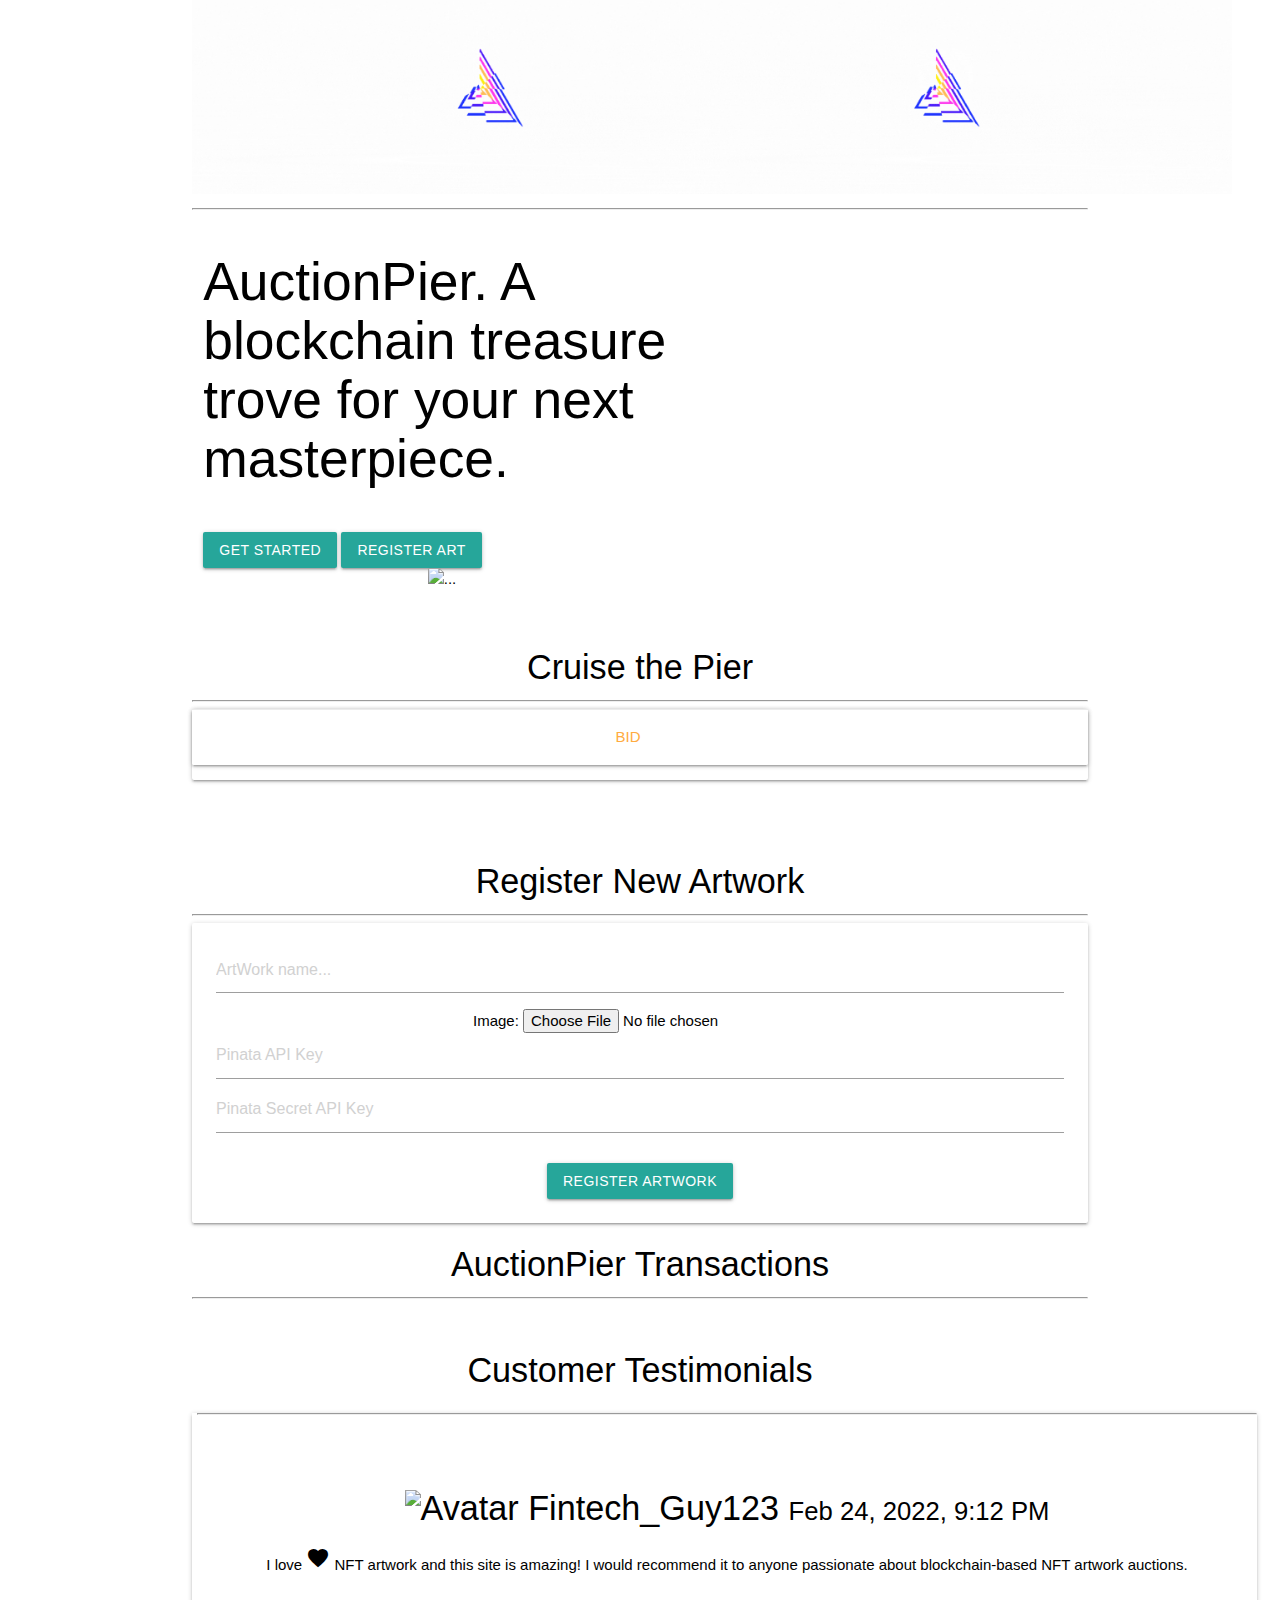
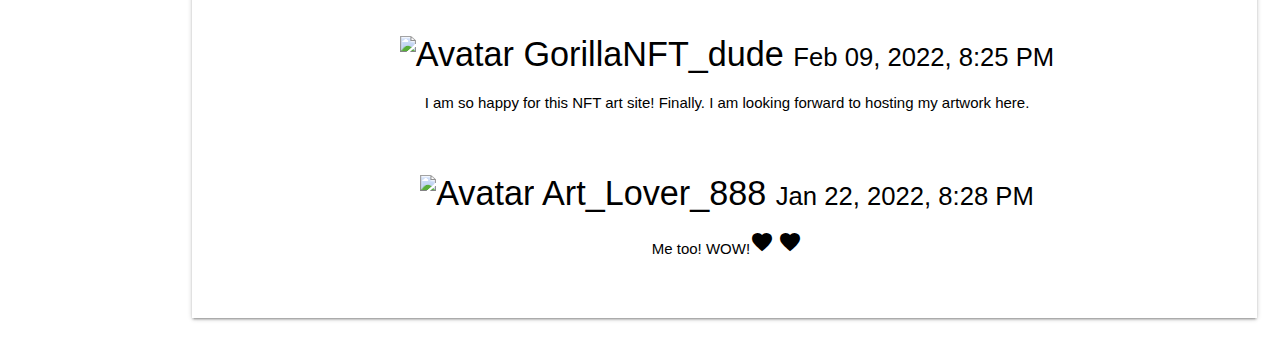
==== docs/index.html @ e88fafc7 "Light Mode Implemented docs folder" ====
<!DOCTYPE html>
<html>

<head>
  <meta charset="UTF-8">
  <!--Let browser know website is optimized for mobile-->
  <meta name="viewport" content="width=device-width, initial-scale=1.0"/>
  <title>NFT Artwork Auction</title>
  <!-- Compiled and minified Materialize CSS -->
  <link rel="stylesheet" href="https://cdnjs.cloudflare.com/ajax/libs/materialize/1.0.0/css/materialize.min.css" integrity="sha256-OweaP/Ic6rsV+lysfyS4h+LM6sRwuO3euTYfr6M124g=" crossorigin="anonymous" />
  <!-- FontAwesome icons -->
  <link href="https://stackpath.bootstrapcdn.com/font-awesome/4.7.0/css/font-awesome.min.css" rel="stylesheet" integrity="sha384-wvfXpqpZZVQGK6TAh5PVlGOfQNHSoD2xbE+QkPxCAFlNEevoEH3Sl0sibVcOQVnN" crossorigin="anonymous">
  <link href="Stylesheet1.css" rel="stylesheet" type="text/css">
  <link rel="stylesheet" href="https://fonts.googleapis.com/icon?family=Material+Icons">
</head>

<body class="white lighten-6">

  <div class="container" style="text-align: center">

     
    
    <img src="./images/logofeb16v2.gif" alt="Artwork banner for website" width="1040" height="auto"  >
    <hr>
    <div class="row">
      <div class="col" height="300" width="300" style="
      width: 500px; text-align:left;
  ">
       
       <h2>AuctionPier. A blockchain treasure trove for your next masterpiece.</h2>
        <br>
       <div><button type="button" class="btn btn-primary">Get Started</button>
        <button type="button" class="btn btn-light">Register Art</button>
      </div>
       
        
      </div>
      <div class="col " style="
      width: 500px;">
        

          <img src="./images/image6.png" width="450" height="461" class=" " alt="..."> 
        
          
        
       
      </div>
      
    </div>
    <div class="section first-section">
      
       
         
    
 <!--    <p class="fontgruppo card-content  ">Welcome to AuctionPier. Let our blockchain platform host your next masterpiece. 
    </p> -->
    <!-- <div id="artreel" class="col s12 m6"> -->
 <!--    <div> 

      <img src="./images/image6.png" width="300" height="311" class=" " alt="..."> 
      <img src="./images/image2.png" width="300" height="311" class="   " alt="...">  
      <img src="./images/image3.png" width="300" height="311" class="    " alt="...">
      
    
  </div> -->

  <!-- <div>
    <img src="./images/Mo1.gif" alt="Artwork banner for website"  width="1040" height="611"  >

  </div> -->

  <div class="black-text">
    <h4 >Cruise the Pier</h4>
    <hr>
  </div>

  <div id="dapp-tokens" class="card row">
    <div class="card">
      <div class="card-image">
        <img id="dapp-image" src="">
        <span id="dapp-name" class="card-title">Artwork Name</span>
      </div>
      <div class="card-action">
        <a id="dapp-bid" href="#">Bid</a>
      </div>
    </div>
  </div>
   <br> <br>
   <div class="black-text dapp-admin">
    <h4 >Register New Artwork </h4>
    <hr>
  </div>
    <div class="col s12 m6 dapp-admin">
      <div class=" card white lighten-6 black-text">
        <div class="card-content black-text">
         
          <span class="card-title"><input id="dapp-register-name" placeholder="ArtWork name..." /></span>
          <p>Image: <input id="dapp-copyright-image" type="file" /></p>

          <p><input id="dapp-pinata-api-key" placeholder="Pinata API Key"/></p>
          <p><input id="dapp-pinata-secret-api-key" placeholder="Pinata Secret API Key" type="password" /></p>
                     <br/>
                     <a class="btn btn-primary" id="dapp-register" href="#" onclick="dApp.registerArt()">Register Artwork</a>
        </div>
        
        <div  >
         
        </div>
      </div>
    </div>

    <div class="black-text">
      <h4 >AuctionPier Transactions</h4>
      <hr>
    </div>

    <div id="dapp-auc-details" class="card col s12 m6">
   
      </div>
    </div>

    <div class="black-text">
      <h4 >Customer Testimonials</h4>
       
    </div>
    <div class="card  card2" style="width: 71rem;">
       
      <div class="card-body white lighten-6 black-text">
        <h5 class="card-title text-center">  </h5>
        <div class="col-sm-9 black-text float-left text-left customercomments">
           
          
           
          <div  >
            <h4 class="centertext text-center" ></h4>
            
          </div>
          <hr>
            
          <br><br>
            
            <div class="row">
              
              <div class="col-sm-10">
                <div class="customercomments">
                  
                </div> <h4><img src="./images/eth_logo.png"    alt="Avatar"> Fintech_Guy123 <small>Feb 24, 2022, 9:12 PM</small></h4>
                <p>I love <i class="material-icons">favorite</i> NFT artwork and this site is amazing! I would recommend it to anyone passionate about blockchain-based NFT artwork auctions.</p>
                <br>
              </div>
              <div class="col-sm-2 text-center">
                
              </div>
              <div class="col-sm-10">
                <h4> <img src="./images/eth_logo.png"    alt="Avatar"> GorillaNFT_dude <small>Feb 09, 2022, 8:25 PM</small></h4>
                <p>I am so happy for this NFT art site! Finally. I am looking forward to hosting my artwork here.</p>
                <br>
                 
                <div class="row">
                  <div class="col-sm-2 text-center">
                    
                  </div>
                  <div class="col-xs-10">
                    <h4><img src="./images/eth_logo.png"    alt="Avatar"> Art_Lover_888 <small>Jan 22, 2022, 8:28 PM</small></h4>
                    <p>Me too! WOW!<i class="material-icons">favorite</i> <i class="material-icons">favorite</i></p>
                    <br>
                  </div>
                </div>
              </div>
            </div>
          </div>
        </div>


         
      </div>
       
      
    </div>
 
    
        
    </div>

  </div>

 
  <!-- JQuery 3.4.1 slim minified -->
  <script src="https://code.jquery.com/jquery-3.4.1.slim.min.js" integrity="sha256-pasqAKBDmFT4eHoN2ndd6lN370kFiGUFyTiUHWhU7k8=" crossorigin="anonymous"></script>
  <!-- Compiled and minified JavaScript for Materialize CSS -->
  <script src="https://cdnjs.cloudflare.com/ajax/libs/materialize/1.0.0/js/materialize.min.js" integrity="sha256-U/cHDMTIHCeMcvehBv1xQ052bPSbJtbuiw4QA9cTKz0=" crossorigin="anonymous"></script>
  <!-- Web3.js -->
  <script src="https://cdn.jsdelivr.net/npm/web3@1.2.5-rc.0/dist/web3.min.js" integrity="sha256-ZjUHyLZZWkQPbWfRjTSmGtfcTSOermVT6f/CvJW2RY4=" crossorigin="anonymous"></script>
  <!-- dApp JavaScript -->
  <script src="dapp.js"></script>

</body>
</html>
---- docs/Stylesheet1.css ----
body {
    color: rgb(0, 0, 0);
  }
  
  h1 {
    color: green;
  }

  .imgborder {
    border: 5px solid rgba(95, 14, 105, 0.932);
  }

  .customercomments {
    padding-left: 5px;
  }

  .fontgruppo {
    font-family:'Trebuchet MS';font-size: 22px;
   }
  
   .card2 {
    margin: 0 auto; /* Added */
    float: none; /* Added */
    margin-bottom: 10px; /* Added */
}

.centertext {

  text-align: center;
  
  }

  .resizeimg {
    width: 300px;
    height: 300px;
  }

  .cardsize
  {
    width: 30rem;
    height: 50rem;
  }
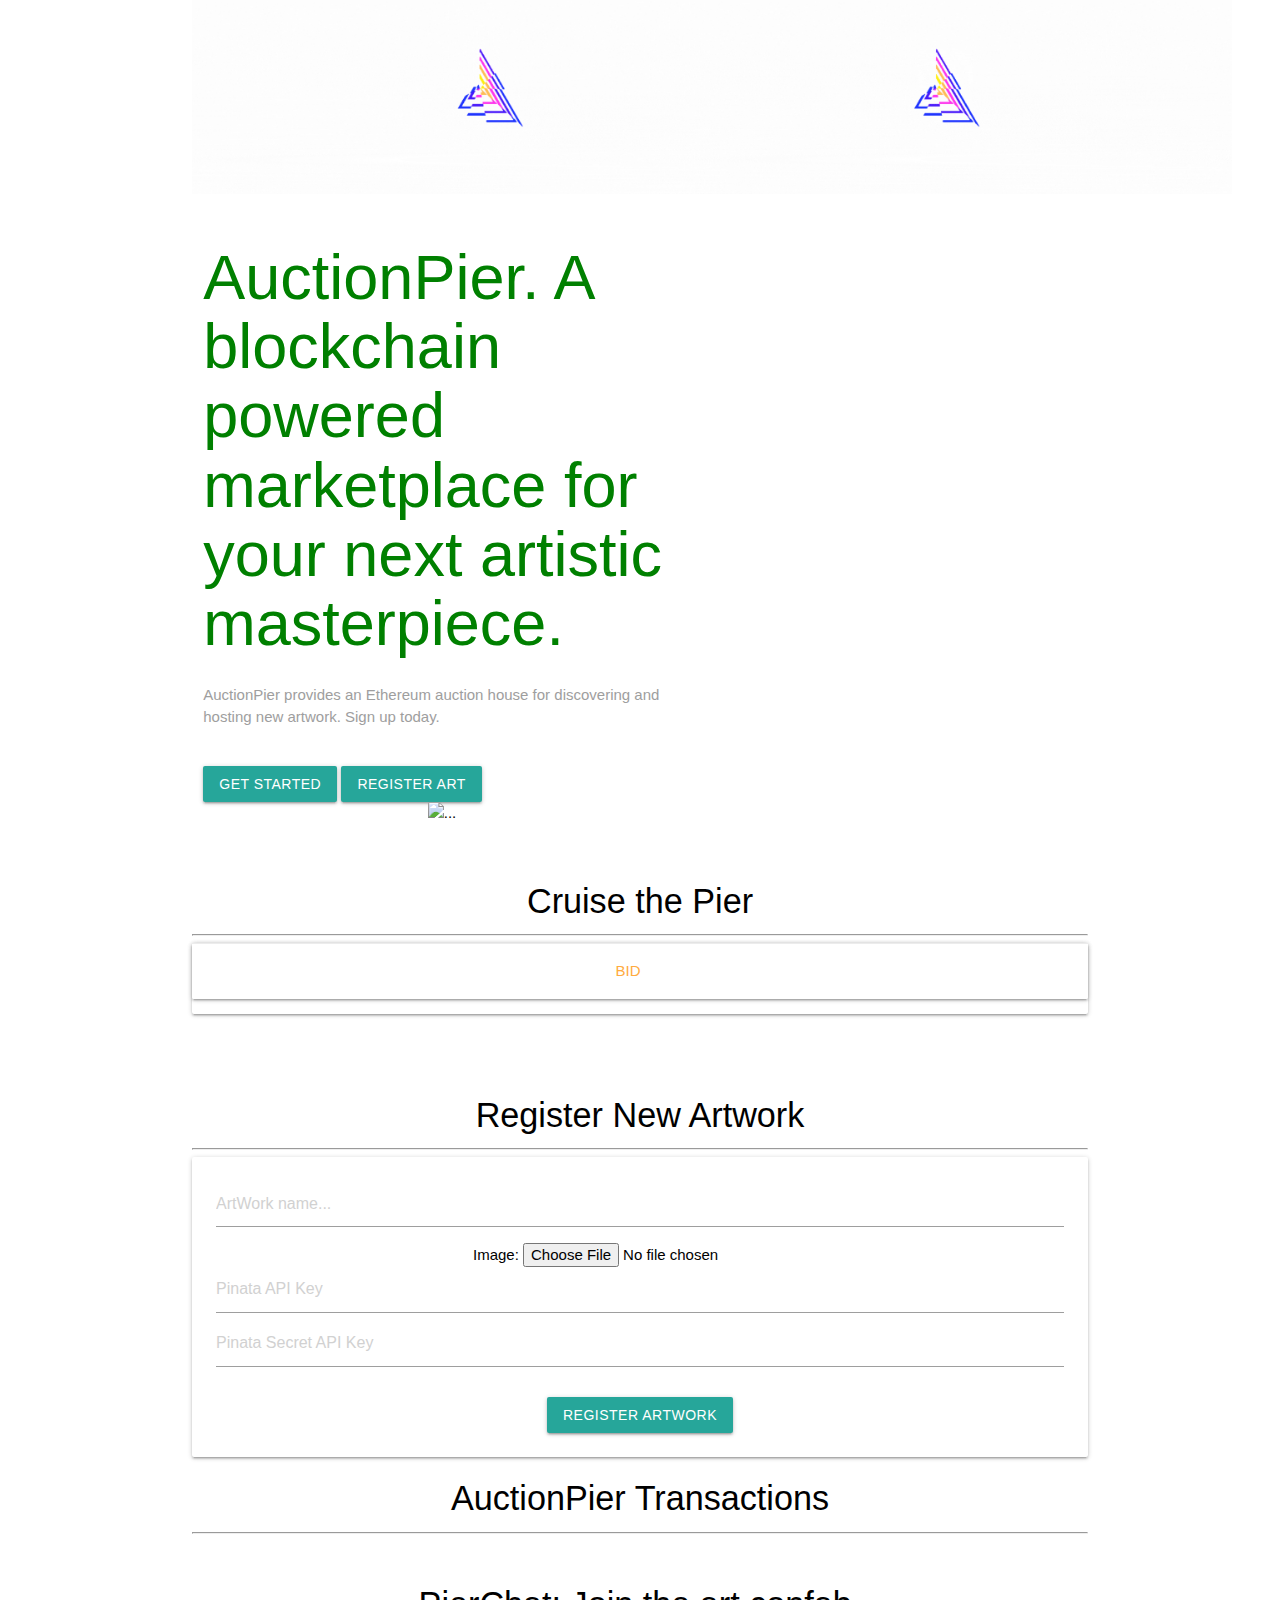
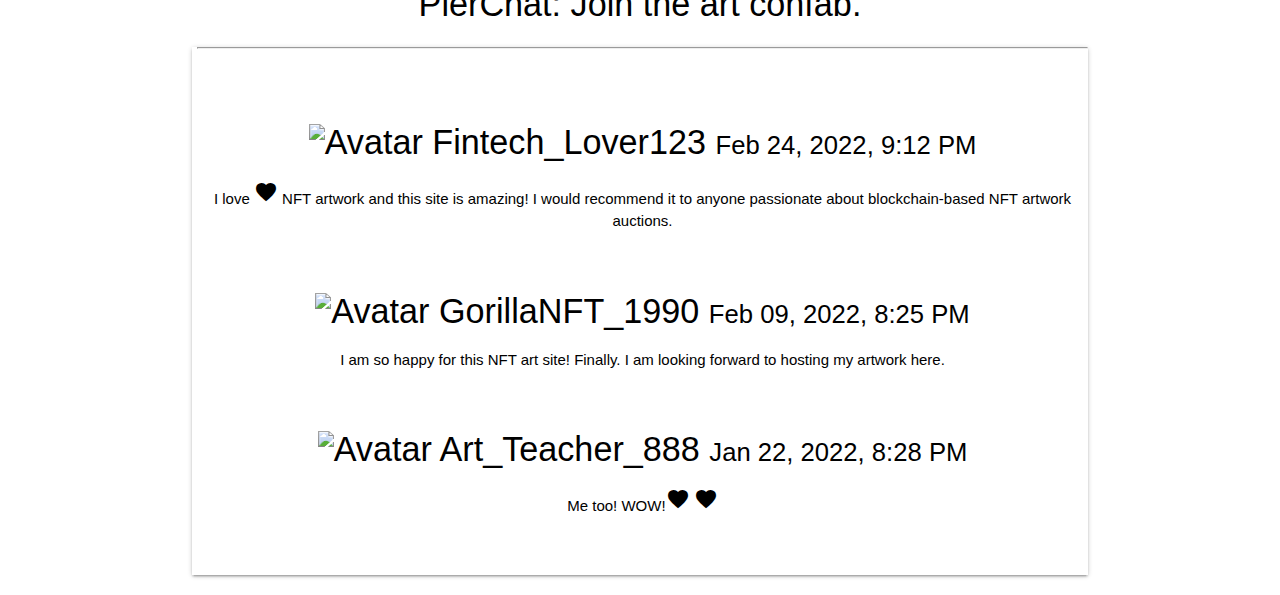
==== commit c124ceae: "added button functionality" ====
--- a/docs/index.html
+++ b/docs/index.html
@@ -5,7 +5,7 @@
   <meta charset="UTF-8">
   <!--Let browser know website is optimized for mobile-->
   <meta name="viewport" content="width=device-width, initial-scale=1.0"/>
-  <title>NFT Artwork Auction</title>
+  <title>AuctionPIER NFT Marketplace</title>
   <!-- Compiled and minified Materialize CSS -->
   <link rel="stylesheet" href="https://cdnjs.cloudflare.com/ajax/libs/materialize/1.0.0/css/materialize.min.css" integrity="sha256-OweaP/Ic6rsV+lysfyS4h+LM6sRwuO3euTYfr6M124g=" crossorigin="anonymous" />
   <!-- FontAwesome icons -->
@@ -21,16 +21,17 @@
      
     
     <img src="./images/logofeb16v2.gif" alt="Artwork banner for website" width="1040" height="auto"  >
-    <hr>
+    <!-- <hr> -->
     <div class="row">
       <div class="col" height="300" width="300" style="
       width: 500px; text-align:left;
   ">
        
-       <h2>AuctionPier. A blockchain treasure trove for your next masterpiece.</h2>
+       <h1 class="titletext">AuctionPier. A blockchain powered marketplace for your next artistic masterpiece.</h1>
+       <div><p class="subheadingtext grey-text">AuctionPier provides an Ethereum auction house for discovering and hosting new artwork. Sign up today. </p></div>
         <br>
-       <div><button type="button" class="btn btn-primary">Get Started</button>
-        <button type="button" class="btn btn-light">Register Art</button>
+       <div><a type="button"  href="#browse-pier" class="btn btn-primary padding-right">Get Started </a>
+        <a type="button" href="#register-artwork" class="btn btn-light dapp-admin">Register Art</a>
       </div>
        
         
@@ -70,7 +71,7 @@
   </div> -->
 
   <div class="black-text">
-    <h4 >Cruise the Pier</h4>
+    <h4 id="browse-pier">Cruise the Pier</h4>
     <hr>
   </div>
 
@@ -87,7 +88,7 @@
   </div>
    <br> <br>
    <div class="black-text dapp-admin">
-    <h4 >Register New Artwork </h4>
+    <h4 id="register-artwork">Register New Artwork </h4>
     <hr>
   </div>
     <div class="col s12 m6 dapp-admin">
@@ -114,16 +115,16 @@
       <hr>
     </div>
 
-    <div id="dapp-auc-details" class="card col s12 m6">
+    <div id="dapp-auc-details" class="grey card col s12 m6">
    
       </div>
     </div>
 
     <div class="black-text">
-      <h4 >Customer Testimonials</h4>
+      <h4 >PierChat: Join the art confab.</h4>
        
     </div>
-    <div class="card  card2" style="width: 71rem;">
+    <div class="card  card2"  >
        
       <div class="card-body white lighten-6 black-text">
         <h5 class="card-title text-center">  </h5>
@@ -144,7 +145,7 @@
               <div class="col-sm-10">
                 <div class="customercomments">
                   
-                </div> <h4><img src="./images/eth_logo.png"    alt="Avatar"> Fintech_Guy123 <small>Feb 24, 2022, 9:12 PM</small></h4>
+                </div> <h4><img src="./images/eth_logo.png"    alt="Avatar"> Fintech_Lover123 <small>Feb 24, 2022, 9:12 PM</small></h4>
                 <p>I love <i class="material-icons">favorite</i> NFT artwork and this site is amazing! I would recommend it to anyone passionate about blockchain-based NFT artwork auctions.</p>
                 <br>
               </div>
@@ -152,7 +153,7 @@
                 
               </div>
               <div class="col-sm-10">
-                <h4> <img src="./images/eth_logo.png"    alt="Avatar"> GorillaNFT_dude <small>Feb 09, 2022, 8:25 PM</small></h4>
+                <h4> <img src="./images/eth_logo.png"    alt="Avatar"> GorillaNFT_1990 <small>Feb 09, 2022, 8:25 PM</small></h4>
                 <p>I am so happy for this NFT art site! Finally. I am looking forward to hosting my artwork here.</p>
                 <br>
                  
@@ -161,7 +162,7 @@
                     
                   </div>
                   <div class="col-xs-10">
-                    <h4><img src="./images/eth_logo.png"    alt="Avatar"> Art_Lover_888 <small>Jan 22, 2022, 8:28 PM</small></h4>
+                    <h4><img src="./images/eth_logo.png"    alt="Avatar"> Art_Teacher_888 <small>Jan 22, 2022, 8:28 PM</small></h4>
                     <p>Me too! WOW!<i class="material-icons">favorite</i> <i class="material-icons">favorite</i></p>
                     <br>
                   </div>
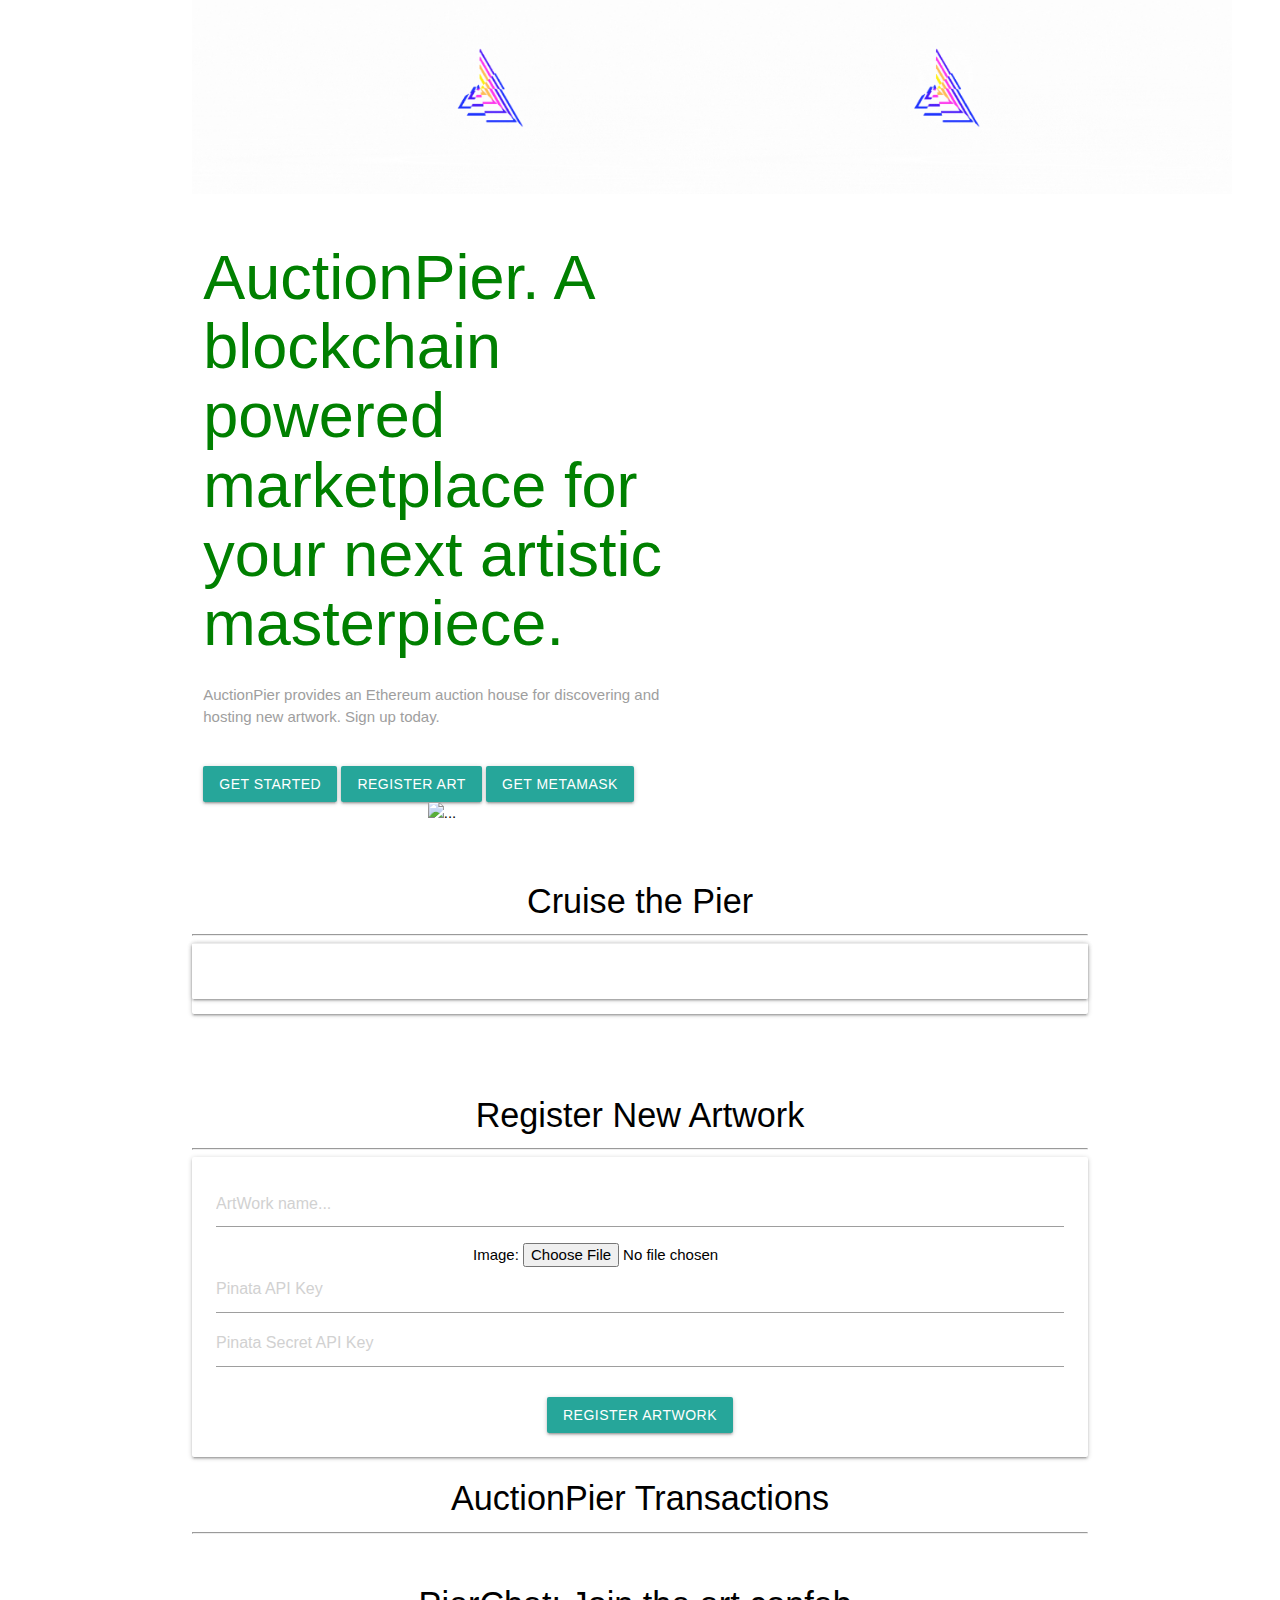
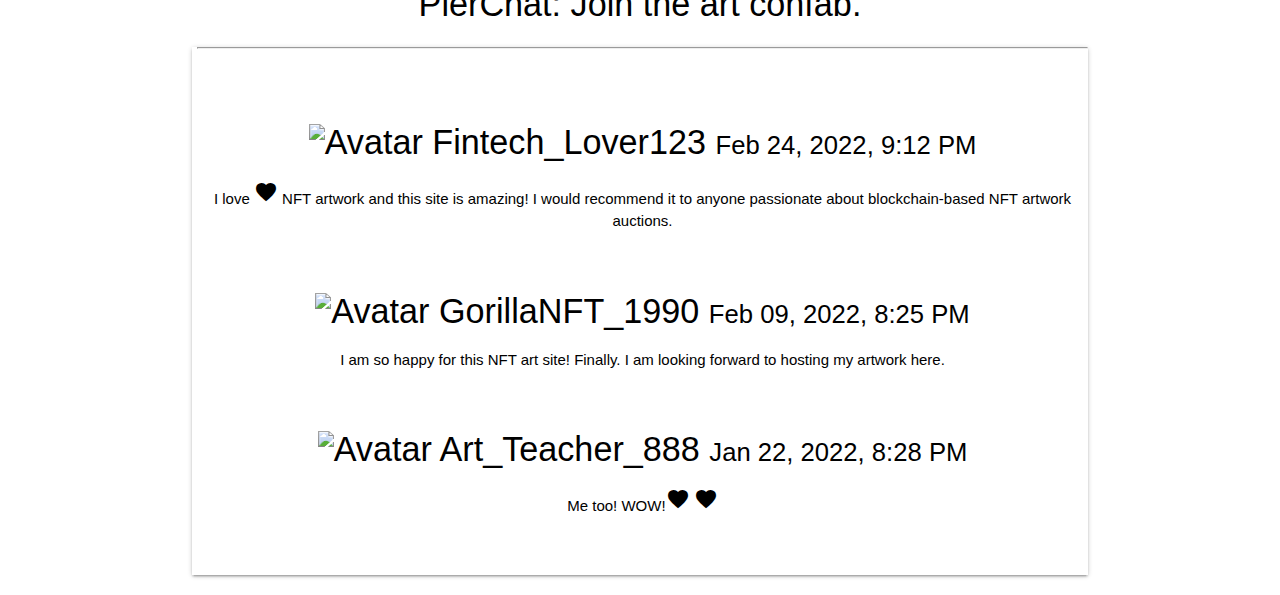
==== commit 25abc60a: "removed extra semicolon, added metamask install btn" ====
--- a/docs/index.html
+++ b/docs/index.html
@@ -32,6 +32,7 @@
         <br>
        <div><a type="button"  href="#browse-pier" class="btn btn-primary padding-right">Get Started </a>
         <a type="button" href="#register-artwork" class="btn btn-light dapp-admin">Register Art</a>
+        <a type="button" href="https://metamask.io/download/" class="btn btn-light dapp-metamasklink">Get MetaMask</a>
       </div>
        
         
@@ -53,22 +54,7 @@
        
          
     
- <!--    <p class="fontgruppo card-content  ">Welcome to AuctionPier. Let our blockchain platform host your next masterpiece. 
-    </p> -->
-    <!-- <div id="artreel" class="col s12 m6"> -->
- <!--    <div> 
-
-      <img src="./images/image6.png" width="300" height="311" class=" " alt="..."> 
-      <img src="./images/image2.png" width="300" height="311" class="   " alt="...">  
-      <img src="./images/image3.png" width="300" height="311" class="    " alt="...">
-      
-    
-  </div> -->
-
-  <!-- <div>
-    <img src="./images/Mo1.gif" alt="Artwork banner for website"  width="1040" height="611"  >
-
-  </div> -->
+ 
 
   <div class="black-text">
     <h4 id="browse-pier">Cruise the Pier</h4>
@@ -82,7 +68,7 @@
         <span id="dapp-name" class="card-title">Artwork Name</span>
       </div>
       <div class="card-action">
-        <a id="dapp-bid" href="#">Bid</a>
+        <a id="dapp-bid" href="#"> </a>
       </div>
     </div>
   </div>
